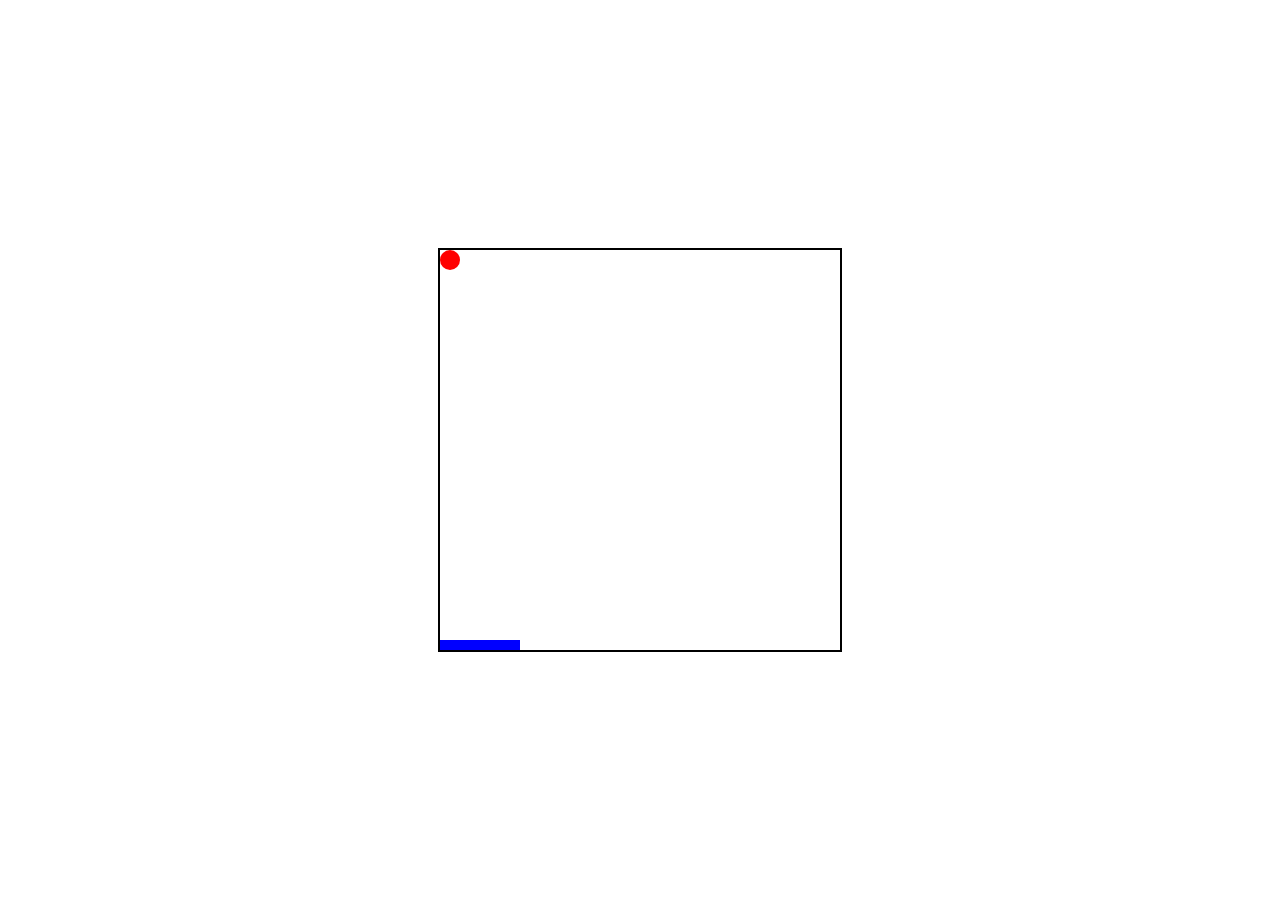
==== index.html @ efeca4c2 "cambios" ====
<!DOCTYPE html>
<html lang="en">
<head>
    <meta charset="UTF-8">
    <meta name="viewport" content="width=device-width, initial-scale=1.0">
    <link rel="stylesheet" href="styles.css">
    <title>Brick Breaker Game</title>
</head>
<body>
    <div class="game-container">
        <div class="ball"></div>
        <div class="paddle"></div>
        <div class="bricks"></div>
    </div>
    <script src="script.js"></script>
</body>
</html>
---- styles.css ----
body {
    display: flex;
    align-items: center;
    justify-content: center;
    height: 100vh;
    margin: 0;
}

.game-container {
    position: relative;
    width: 400px;
    height: 400px;
    border: 2px solid #000;
}

.ball, .paddle, .bricks {
    position: absolute;
}

.ball {
    width: 20px;
    height: 20px;
    background-color: red;
    border-radius: 50%;
    animation: moveBall 1s linear infinite;
}

.paddle {
    width: 80px;
    height: 10px;
    background-color: blue;
    bottom: 0;
}

.bricks {
    display: grid;
    grid-template-columns: repeat(5, 1fr);
    gap: 5px;
    width: 100%;
    height: 100%;
    padding: 5px;
}

.brick {
    width: calc(20% - 10px);
    height: 20px;
    background-color: green;
}
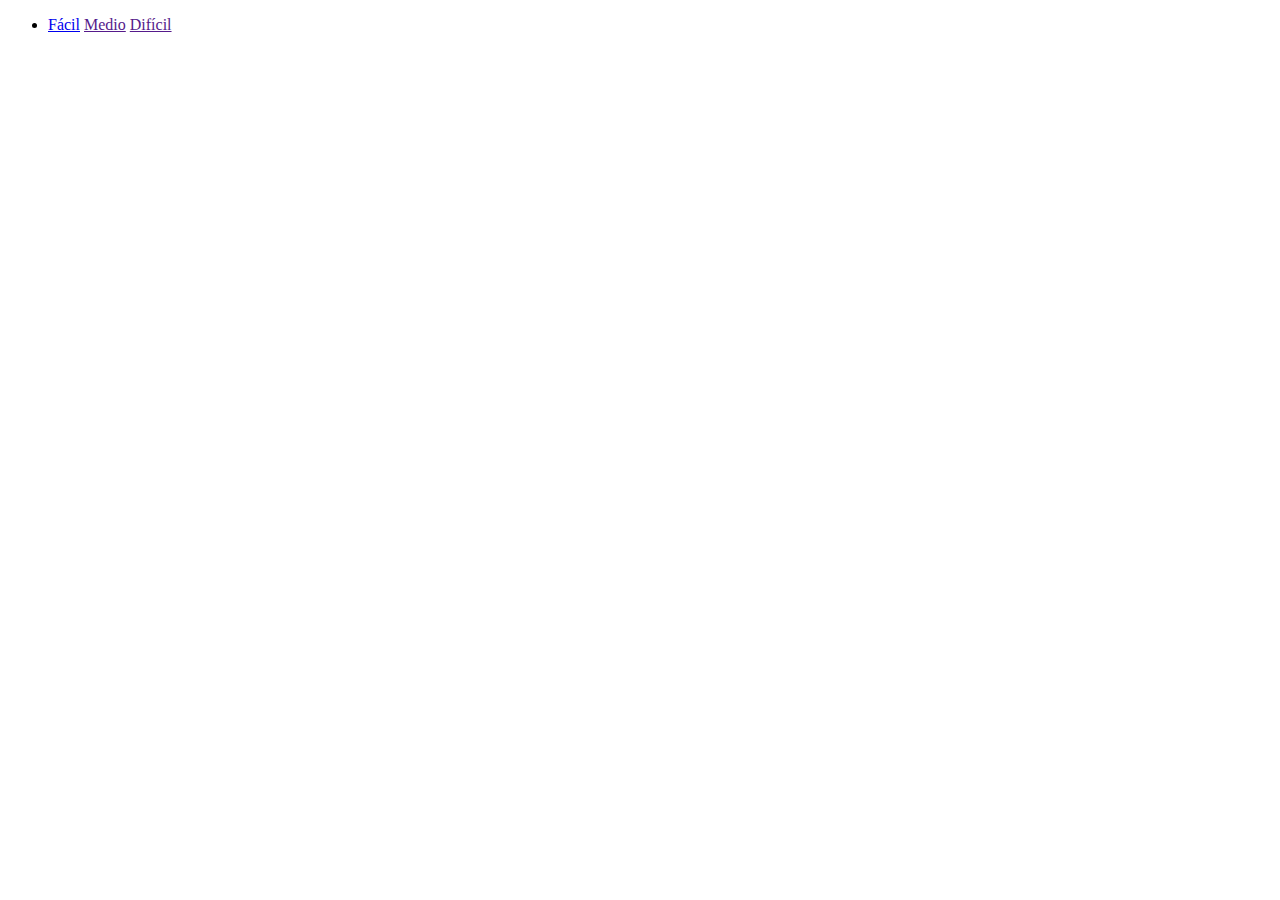
==== commit 8f229a40: "cambios" ====
--- a/index.html
+++ b/index.html
@@ -3,15 +3,15 @@
 <head>
     <meta charset="UTF-8">
     <meta name="viewport" content="width=device-width, initial-scale=1.0">
-    <link rel="stylesheet" href="styles.css">
-    <title>Brick Breaker Game</title>
+    <title>Brick Game</title>
 </head>
 <body>
-    <div class="game-container">
-        <div class="ball"></div>
-        <div class="paddle"></div>
-        <div class="bricks"></div>
-    </div>
-    <script src="script.js"></script>
+    <ul>
+        <li>
+            <a href="nivel1.html">Fácil</a>
+            <a href="">Medio</a>
+            <a href="">Difícil</a>
+        </li>
+    </ul>
 </body>
-</html>
+</html>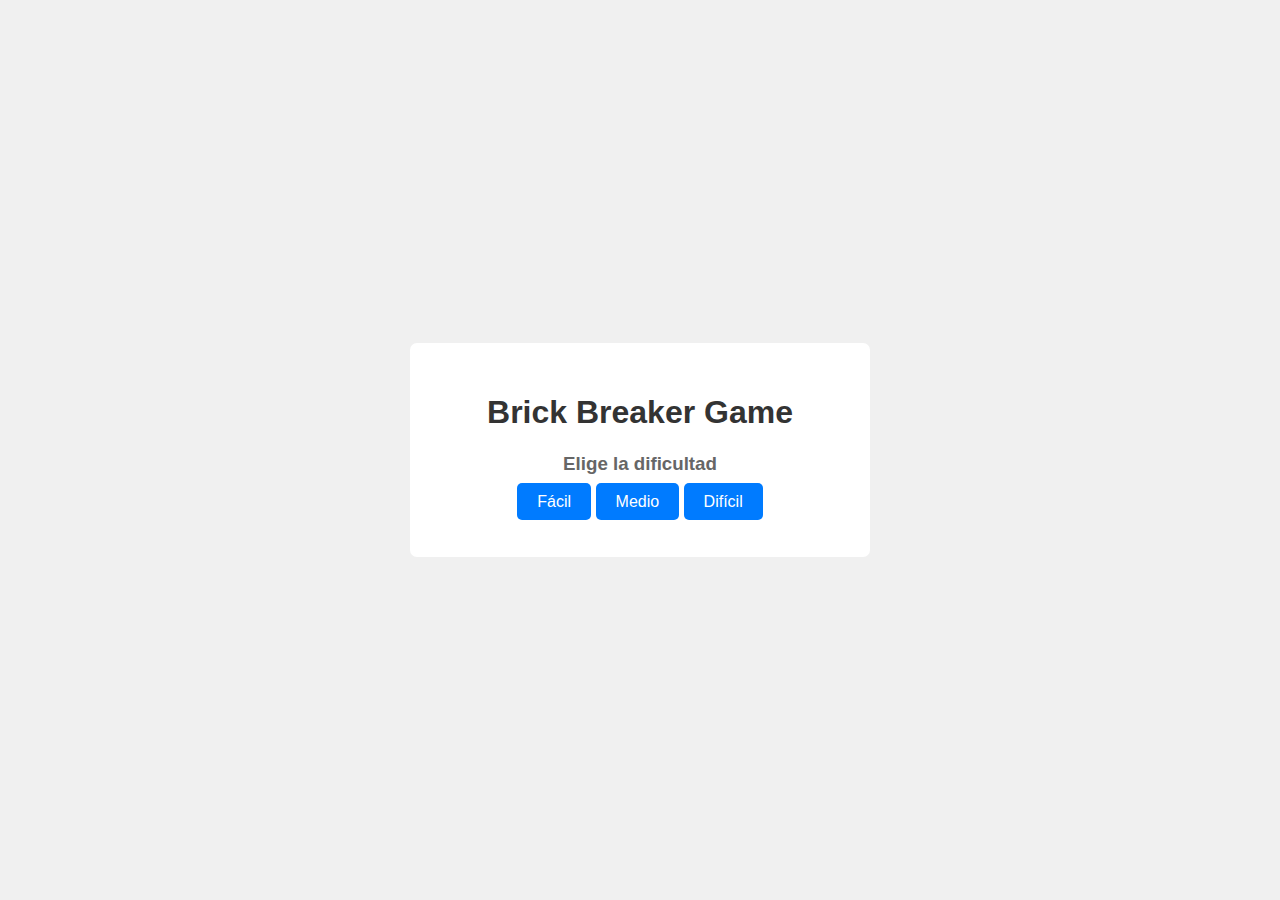
==== commit e417cdb4: "cambios" ====
--- a/index.html
+++ b/index.html
@@ -4,14 +4,19 @@
     <meta charset="UTF-8">
     <meta name="viewport" content="width=device-width, initial-scale=1.0">
     <title>Brick Game</title>
+    <link rel="stylesheet" href="styles/index.css">
 </head>
 <body>
-    <ul>
-        <li>
-            <a href="nivel1.html">Fácil</a>
-            <a href="">Medio</a>
-            <a href="">Difícil</a>
-        </li>
-    </ul>
+    <div class="container">
+        <h1>Brick Breaker Game</h1>
+        <h3>Elige la dificultad</h3>
+        <ul>
+            <li>
+                <a href="nivel1.html">Fácil</a>
+                <a href="">Medio</a>
+                <a href="">Difícil</a>
+            </li>
+        </ul>
+    </div>
 </body>
 </html>--- a/styles/index.css
+++ b/styles/index.css
@@ -0,0 +1,51 @@
+body {
+    font-family: 'Arial', sans-serif;
+    background-color: #f0f0f0;
+    margin: 0;
+    padding: 0;
+    display: flex;
+    flex-direction: column;
+    align-items: center;
+    justify-content: center; /* Añadido para centrar verticalmente */
+    height: 100vh;
+    text-align: center;
+}
+
+h1 {
+    color: #333;
+}
+
+h3 {
+    color: #666;
+}
+
+ul {
+    list-style-type: none;
+    padding: 0;
+}
+
+li {
+    margin: 10px;
+}
+
+a {
+    text-decoration: none;
+    padding: 10px 20px;
+    color: #fff;
+    background-color: #007BFF;
+    border-radius: 5px;
+    transition: background-color 0.3s ease;
+}
+
+a:hover {
+    background-color: #0056b3;
+}
+
+.container {
+    background-color: #fff;
+    padding: 30px;
+    border-radius: 7px;
+    text-align: center;
+    max-width: 400px; /* Añadido para limitar el ancho del contenedor */
+    width: 100%; /* Añadido para asegurar que ocupe todo el ancho disponible */
+}
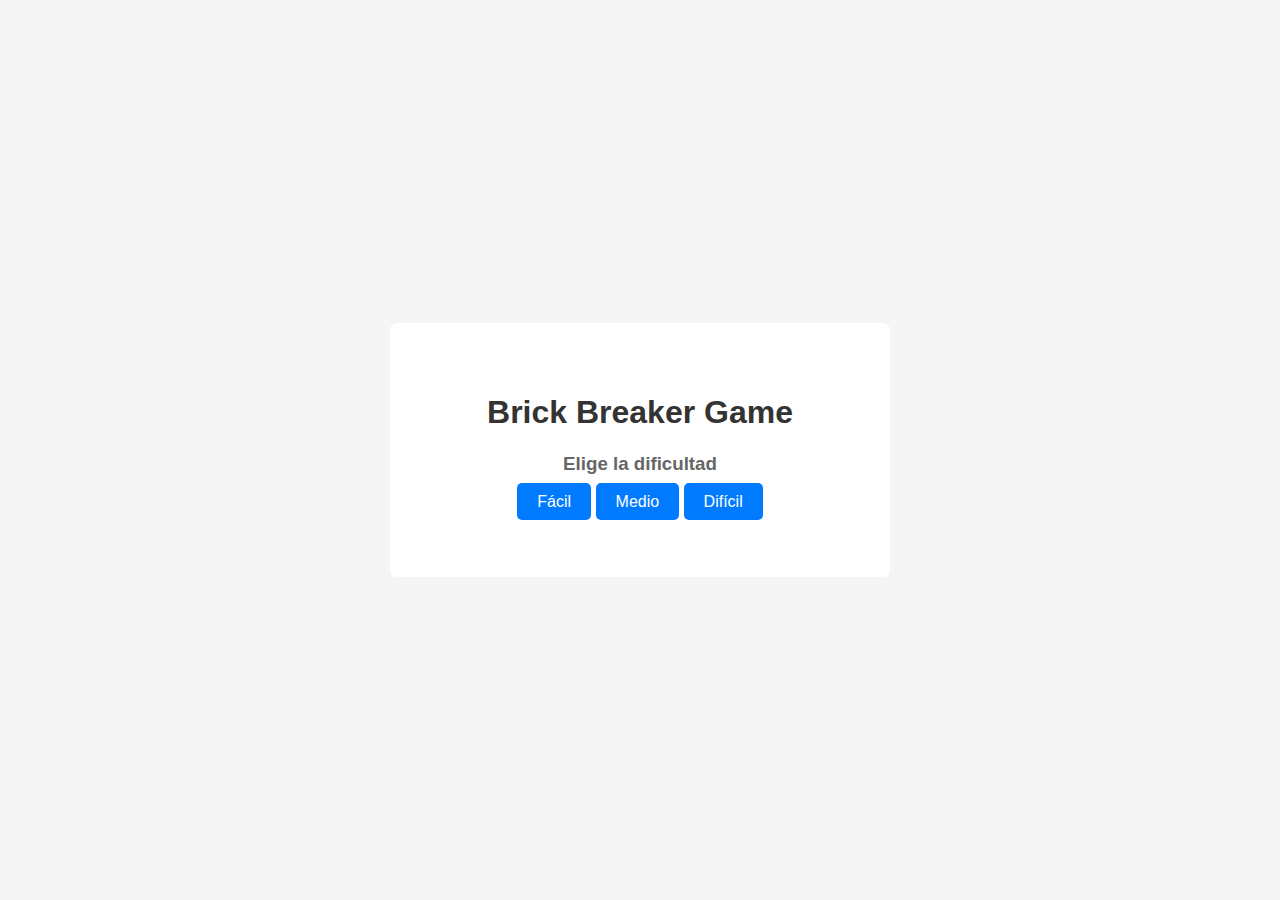
==== commit 5d6e49b9: "cambios" ====
--- a/index.html
+++ b/index.html
@@ -13,8 +13,8 @@
         <ul>
             <li>
                 <a href="nivel1.html">Fácil</a>
-                <a href="">Medio</a>
-                <a href="">Difícil</a>
+                <a href="nivel2.html">Medio</a>
+                <a href="nivel3.html">Difícil</a>
             </li>
         </ul>
     </div>
--- a/styles/index.css
+++ b/styles/index.css
@@ -1,12 +1,12 @@
 body {
     font-family: 'Arial', sans-serif;
-    background-color: #f0f0f0;
+    background-color: #f5f5f5;
     margin: 0;
     padding: 0;
     display: flex;
     flex-direction: column;
     align-items: center;
-    justify-content: center; /* Añadido para centrar verticalmente */
+    justify-content: center;
     height: 100vh;
     text-align: center;
 }
@@ -43,7 +43,7 @@
 
 .container {
     background-color: #fff;
-    padding: 30px;
+    padding: 50px;
     border-radius: 7px;
     text-align: center;
     max-width: 400px; /* Añadido para limitar el ancho del contenedor */
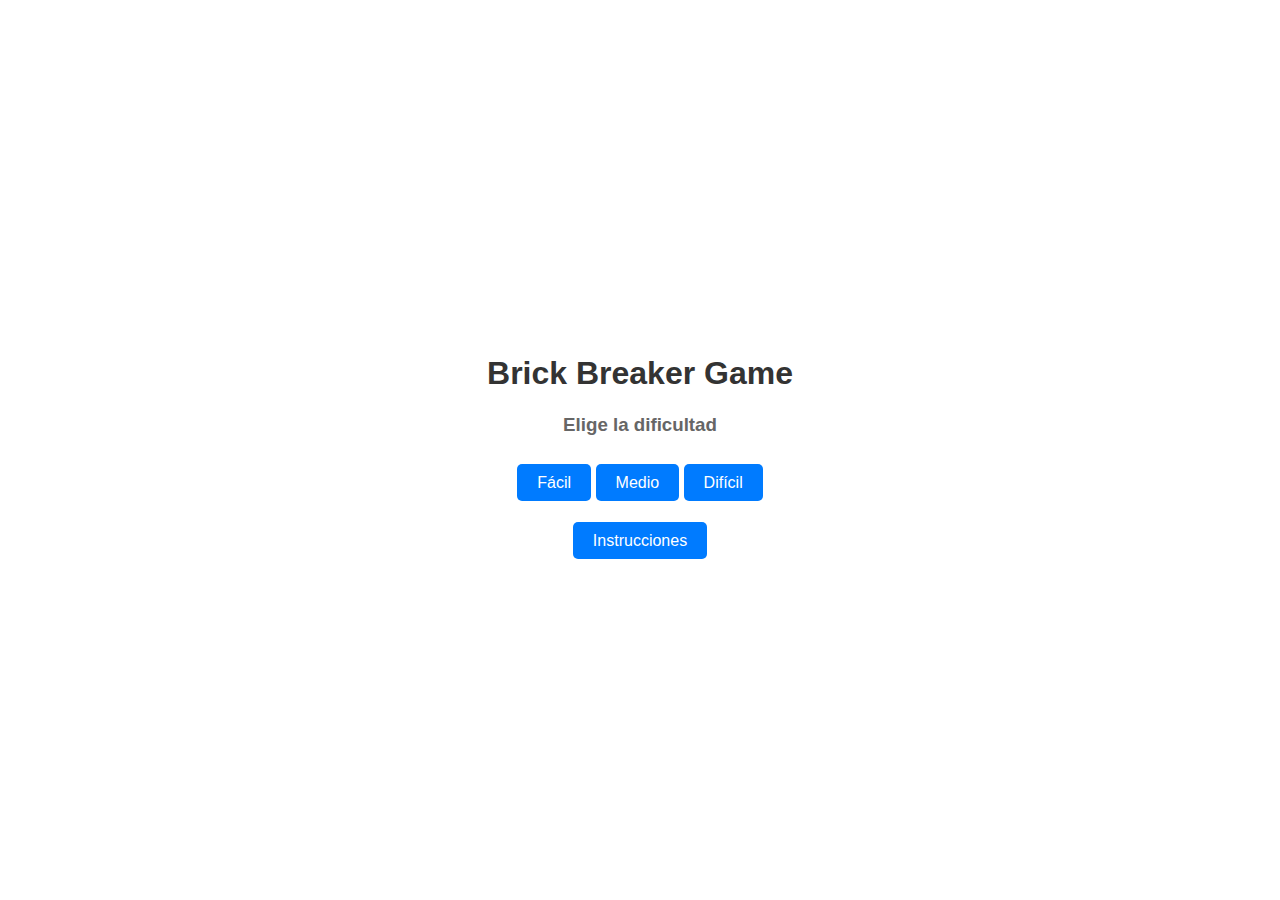
==== commit d73c218e: "cambios" ====
--- a/index.html
+++ b/index.html
@@ -11,10 +11,14 @@
         <h1>Brick Breaker Game</h1>
         <h3>Elige la dificultad</h3>
         <ul>
-            <li>
+            <li id="niveles">
                 <a href="nivel1.html">Fácil</a>
                 <a href="nivel2.html">Medio</a>
                 <a href="nivel3.html">Difícil</a>
+            </li>
+
+            <li id="instrucciones">
+                <a href="instrucciones.html">Instrucciones</a>
             </li>
         </ul>
     </div>
--- a/styles/index.css
+++ b/styles/index.css
@@ -1,6 +1,9 @@
 body {
     font-family: 'Arial', sans-serif;
-    background-color: #f5f5f5;
+    background-image: url('https://img.freepik.com/vector-premium/ilustracion-vector-explosion-agujero-pared-ladrillo-realista_1284-74060.jpg');
+    background-size: cover;
+    background-position: center;
+    background-repeat: no-repeat;
     margin: 0;
     padding: 0;
     display: flex;
@@ -42,10 +45,19 @@
 }
 
 .container {
-    background-color: #fff;
     padding: 50px;
-    border-radius: 7px;
     text-align: center;
     max-width: 400px; /* Añadido para limitar el ancho del contenedor */
     width: 100%; /* Añadido para asegurar que ocupe todo el ancho disponible */
 }
+
+#niveles {
+    display: inline-block;
+    margin: 10px;
+    padding: 10px 20px;
+}
+
+#instrucciones {
+    display: block;
+    margin-top: 20px;
+}
